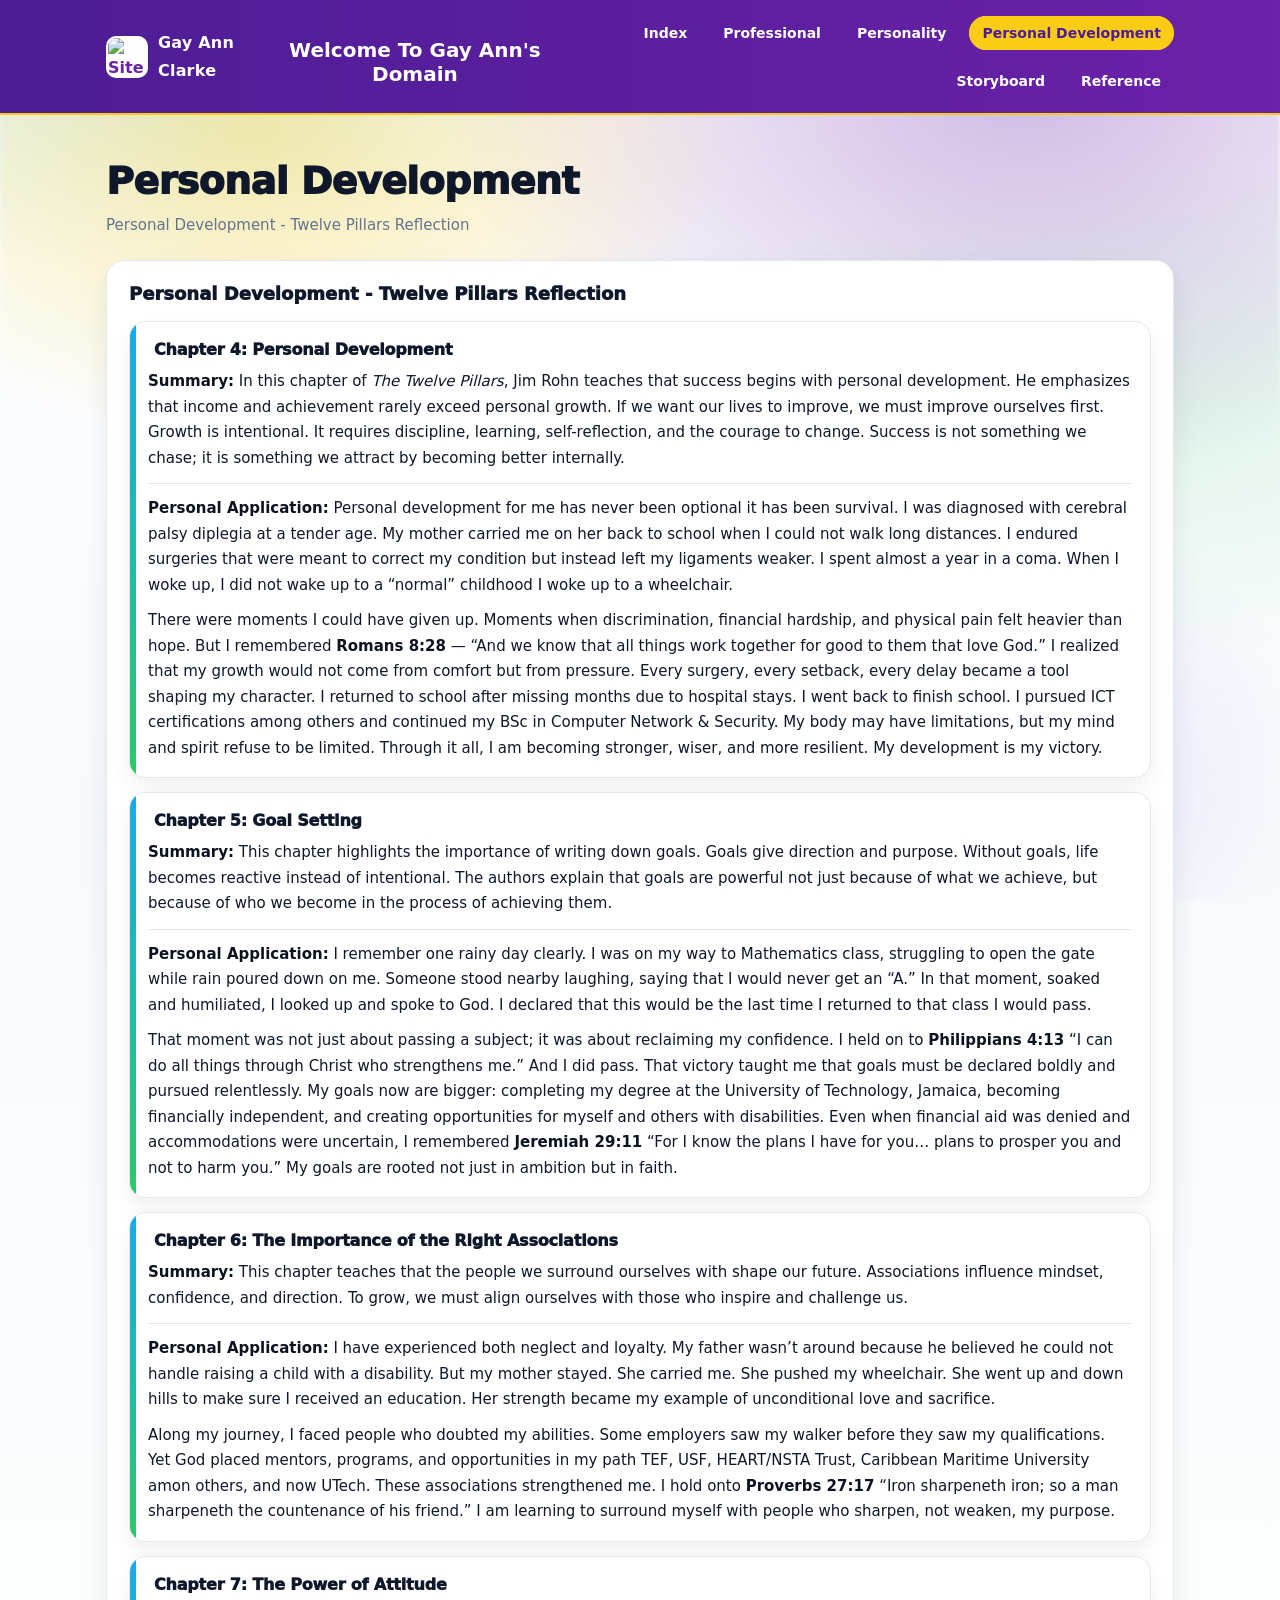
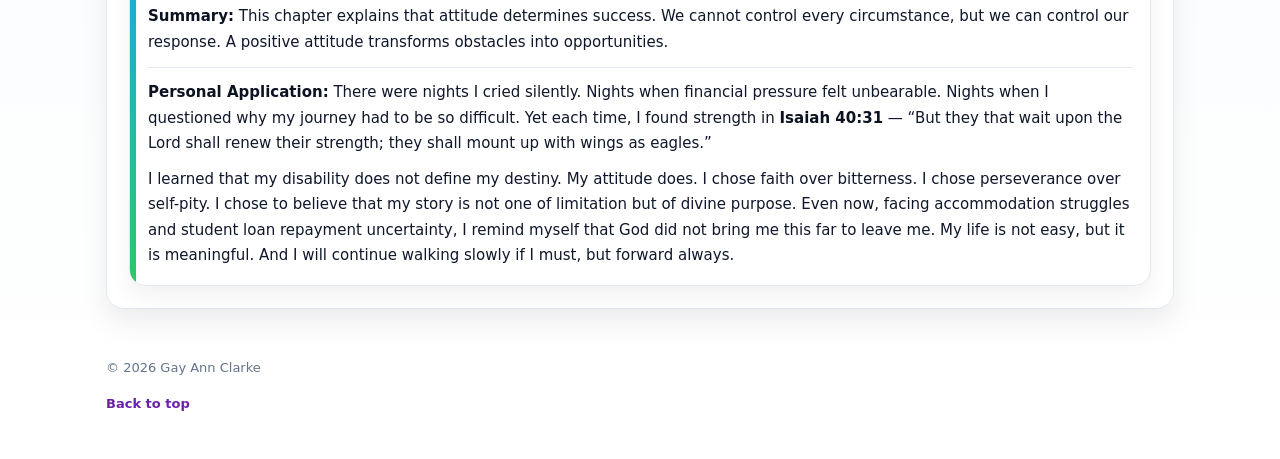
==== Personal Development.html @ c6fb5a7b "Add files via upload" ====
<!DOCTYPE html>
<html lang="en">
<head>
  <meta charset="UTF-8" />
  <meta name="viewport" content="width=device-width, initial-scale=1.0" />
  <title>Personal Development | Gay Ann Clarke</title>
  <link rel="stylesheet" href="../style.css" />

  <style>
    :root{
      --bg:#f7fafc;
      --card:#ffffff;
      --text:#0f172a;
      --muted:#64748b;
      --accent:#0ea5e9;       /* different accent than the other page */
      --accent2:#22c55e;      /* subtle secondary accent */
      --border:#e2e8f0;
      --shadow:0 12px 28px rgba(2,6,23,.08);
      --radius:18px;
    }

    *{ box-sizing:border-box; }
    body{
      margin:0;
      font-family:system-ui,-apple-system,Segoe UI,Roboto,Arial,sans-serif;
      color:var(--text);
      background:
        radial-gradient(900px 450px at 10% 0%, rgba(14,165,233,.18), transparent 60%),
        radial-gradient(900px 450px at 90% 20%, rgba(34,197,94,.12), transparent 55%),
        linear-gradient(180deg, #ffffff 0%, var(--bg) 40%, #ffffff 100%);
      line-height:1.7;
    }
	
header{
  position: sticky;
  top: 0;
  z-index: 10;
  background: linear-gradient(90deg, var(--purple-dark), var(--purple));
  border-bottom: 2px solid var(--yellow);
  backdrop-filter: none;
}

header h1,
header nav a{
  color: #fff !important;
}

header nav a.active{
  color: var(--purple-dark) !important;
}

    nav ul{
      list-style:none;
      display:flex;
      flex-wrap:wrap;
      gap:10px;
      padding:0;
      margin:0;
      justify-content:flex-end;
    }

    nav a{
      text-decoration:none;
      color:var(--text);
      padding:8px 12px;
      border-radius:999px;
      border:1px solid transparent;
      font-size:14px;
    }

    nav a:hover{
      background:#fff;
      border-color:var(--border);
    }

    nav a.active{
      background:rgba(14,165,233,.12);
      border-color:rgba(14,165,233,.25);
      color:#0369a1;
      font-weight:900;
    }

    main{
      max-width:1100px;
      margin:0 auto;
      padding:44px 16px 28px;
    }

    .page-title{
      margin:0 0 8px;
      font-size:clamp(26px, 3vw, 38px);
      font-weight:950;
      letter-spacing:-0.6px;
    }

    .page-subtitle{
      margin:0 0 22px;
      color:var(--muted);
      max-width:85ch;
      font-size:15px;
    }

    .panel{
      background: var(--card);
      border: 1px solid var(--border);
      border-radius: var(--radius);
      box-shadow: var(--shadow);
      padding: 22px;
    }

    .chapters{
      margin-top: 16px;
      display: grid;
      grid-template-columns: repeat(12, 1fr);
      gap: 14px;
    }

    .chapter{
      grid-column: span 12;
      background: #ffffff;
      border: 1px solid var(--border);
      border-radius: 16px;
      box-shadow: 0 10px 22px rgba(2,6,23,.06);
      padding: 18px 18px 16px;
      position: relative;
      overflow: hidden;
    }

    /* distinct chapter style: left accent bar */
    .chapter::before{
      content:"";
      position:absolute;
      left:0; top:0; bottom:0;
      width:6px;
      background: linear-gradient(180deg, var(--accent), var(--accent2));
      opacity:.95;
    }

    .chapter h3{
      margin:0 0 10px 0;
      padding-left: 6px;
      font-size:16px;
      font-weight:950;
      letter-spacing:-0.2px;
    }

    .chapter p{
      margin: 10px 0 0;
      font-size: 15px;
      color: var(--text);
    }

    .chapter p strong{
      color:#0b1220;
    }

    /* subtle separators inside each chapter */
    .chapter .divider{
      height:1px;
      background: var(--border);
      margin: 12px 0;
    }

    footer{
      max-width:1100px;
      margin:0 auto;
      padding:20px 16px 30px;
      color:var(--muted);
      font-size:13px;
    }

    @media (max-width: 900px){
      .header-inner{ flex-direction:column; align-items:flex-start; }
      nav ul{ justify-content:flex-start; }
      .panel{ padding:18px; }
    }
  </style>
</head>

<body>
  <a id="top"></a>
  <header>
    <div class="navbar">
      <a class="brand" href="index.html">
        <img src="../Assets/logo.png" alt="Site logo">
        <span>Gay Ann Clarke</span>
      </a>
      <h1>Welcome To Gay Ann's Domain</h1>
      <nav>
        <ul>
          <li><a href="index.html">Index</a></li>
          <li><a href="Professional.html">Professional</a></li>
          <li><a href="Personality.html">Personality</a></li>
          <li><a class="active" href="Personal Development.html">Personal Development</a></li>
          <li><a href="storyboard.html">Storyboard</a></li>
          <li><a href="reference.html">Reference</a></li>
        </ul>
      </nav>
    </div>
  </header>

  <main>
    <h2 class="page-title">Personal Development</h2>
    <p class="page-subtitle">
      Personal Development - Twelve Pillars Reflection
    </p>

    <section id="development" class="panel">
      <h2 style="margin:0; font-size:18px; font-weight:950;">
        Personal Development - Twelve Pillars Reflection
      </h2>

      <div class="chapters">

        <div class="chapter">
          <h3>Chapter 4: Personal Development</h3>
          <p><strong>Summary:</strong> In this chapter of <em>The Twelve Pillars</em>, Jim Rohn teaches that success begins with personal development. He emphasizes that income and achievement rarely exceed personal growth. If we want our lives to improve, we must improve ourselves first. Growth is intentional. It requires discipline, learning, self-reflection, and the courage to change. Success is not something we chase; it is something we attract by becoming better internally.</p>

          <div class="divider"></div>

          <p><strong>Personal Application:</strong> Personal development for me has never been optional it has been survival. I was diagnosed with cerebral palsy diplegia at a tender age. My mother carried me on her back to school when I could not walk long distances. I endured surgeries that were meant to correct my condition but instead left my ligaments weaker. I spent almost a year in a coma. When I woke up, I did not wake up to a “normal” childhood I woke up to a wheelchair.</p>

          <p>There were moments I could have given up. Moments when discrimination, financial hardship, and physical pain felt heavier than hope. But I remembered <strong>Romans 8:28</strong> — “And we know that all things work together for good to them that love God.” I realized that my growth would not come from comfort but from pressure. Every surgery, every setback, every delay became a tool shaping my character. I returned to school after missing months due to hospital stays. I went back to finish school. I pursued ICT certifications among others and continued my BSc in Computer Network & Security. My body may have limitations, but my mind and spirit refuse to be limited. Through it all, I am becoming stronger, wiser, and more resilient. My development is my victory.</p>
        </div>

        <div class="chapter">
          <h3>Chapter 5: Goal Setting</h3>
          <p><strong>Summary:</strong> This chapter highlights the importance of writing down goals. Goals give direction and purpose. Without goals, life becomes reactive instead of intentional. The authors explain that goals are powerful not just because of what we achieve, but because of who we become in the process of achieving them.</p>

          <div class="divider"></div>

          <p><strong>Personal Application:</strong> I remember one rainy day clearly. I was on my way to Mathematics class, struggling to open the gate while rain poured down on me. Someone stood nearby laughing, saying that I would never get an “A.” In that moment, soaked and humiliated, I looked up and spoke to God. I declared that this would be the last time I returned to that class I would pass.</p>

          <p>That moment was not just about passing a subject; it was about reclaiming my confidence. I held on to <strong>Philippians 4:13</strong>  “I can do all things through Christ who strengthens me.” And I did pass. That victory taught me that goals must be declared boldly and pursued relentlessly. My goals now are bigger: completing my degree at the University of Technology, Jamaica, becoming financially independent, and creating opportunities for myself and others with disabilities. Even when financial aid was denied and accommodations were uncertain, I remembered <strong>Jeremiah 29:11</strong> “For I know the plans I have for you… plans to prosper you and not to harm you.” My goals are rooted not just in ambition but in faith.</p>
        </div>

        <div class="chapter">
          <h3>Chapter 6: The Importance of the Right Associations</h3>
          <p><strong>Summary:</strong> This chapter teaches that the people we surround ourselves with shape our future. Associations influence mindset, confidence, and direction. To grow, we must align ourselves with those who inspire and challenge us.</p>

          <div class="divider"></div>

          <p><strong>Personal Application:</strong> I have experienced both neglect and loyalty. My father wasn’t around because he believed he could not handle raising a child with a disability. But my mother stayed. She carried me. She pushed my wheelchair. She went up and down hills to make sure I received an education. Her strength became my example of unconditional love and sacrifice.</p>

          <p>Along my journey, I faced people who doubted my abilities. Some employers saw my walker before they saw my qualifications. Yet God placed mentors, programs, and opportunities in my path TEF, USF, HEART/NSTA Trust, Caribbean Maritime University amon others, and now UTech. These associations strengthened me. I hold onto <strong>Proverbs 27:17</strong>  “Iron sharpeneth iron; so a man sharpeneth the countenance of his friend.” I am learning to surround myself with people who sharpen, not weaken, my purpose.</p>
        </div>

        <div class="chapter">
          <h3>Chapter 7: The Power of Attitude</h3>
          <p><strong>Summary:</strong> This chapter explains that attitude determines success. We cannot control every circumstance, but we can control our response. A positive attitude transforms obstacles into opportunities.</p>

          <div class="divider"></div>

          <p><strong>Personal Application:</strong> There were nights I cried silently. Nights when financial pressure felt unbearable. Nights when I questioned why my journey had to be so difficult. Yet each time, I found strength in <strong>Isaiah 40:31</strong> — “But they that wait upon the Lord shall renew their strength; they shall mount up with wings as eagles.”</p>

          <p>I learned that my disability does not define my destiny. My attitude does. I chose faith over bitterness. I chose perseverance over self-pity. I chose to believe that my story is not one of limitation but of divine purpose. Even now, facing accommodation struggles and student loan repayment uncertainty, I remind myself that God did not bring me this far to leave me. My life is not easy, but it is meaningful. And I will continue walking slowly if I must, but forward always.</p>
        </div>

      </div>
    </section>
  </main>

  <footer>
    <p>&copy; 2026 Gay Ann Clarke</p>
  
    <p><a href="#top">Back to top</a></p>
</footer>
</body>
</html>
---- style.css ----
/* =========================
   GLOBAL VARIABLES (THEME)
========================= */
:root{
  --bg: #faf7ff;

  --card: #ffffff;
  --text: #1f1147;
  --muted: #6b5ca5;

  /* THEME COLORS */
  --purple: #6b21a8;
  --purple-dark: #4c1d95;
  --yellow: #facc15;
  --yellow-soft: #fde68a;

  --border: #e5e7eb;
  --shadow: 0 10px 25px rgba(0,0,0,.08);
  --radius: 16px;
}

/* =========================
   BASE STYLES
========================= */
*{
  box-sizing: border-box;
}

body{
  margin: 0;
  padding: 0;

  font-family: Arial, sans-serif;
  color: var(--text);

  background: linear-gradient(135deg, #fff7cc 0%, #f3e8ff 45%, #ede9fe 100%);

  line-height: 1.7;
}

/* =========================
   BACKGROUND GLOW (SUBTLE)
========================= */
body::before{
  content:"";
  position: fixed;
  inset: 0;
  z-index: -1;
  background:
    radial-gradient(800px 500px at 20% 15%, rgba(250, 204, 21, .35), transparent 60%),
    radial-gradient(900px 600px at 80% 10%, rgba(107, 33, 168, .30), transparent 65%),
    radial-gradient(700px 500px at 70% 85%, rgba(99, 102, 241, .18), transparent 60%);
  filter: blur(2px);
  animation: bgDrift 14s ease-in-out infinite alternate;
}

@keyframes bgDrift{
  from{ transform: translate3d(-10px, -8px, 0) scale(1.02); }
  to  { transform: translate3d(10px, 8px, 0) scale(1.04); }
}


main{
  max-width: 1100px;
  margin: 0 auto;
  padding: 42px 16px 28px;
}

p{ margin: 0 0 14px; }

h1, h2, h3, h4{
  line-height: 1.2;
  margin: 0 0 12px;
}

ul{
  margin: 0 0 14px;
  padding-left: 20px;
}

li{
  line-height: 1.6;
  margin: 6px 0;
}

a{
  color: var(--purple);
  font-weight: bold;
  text-decoration: none;
}

a:hover{
  text-decoration: underline;
}

/* =========================
   HEADER + NAV
========================= */
header{
  position: sticky;
  top: 0;
  z-index: 10;

  background: rgba(255,255,255,.9);
  backdrop-filter: blur(10px);

  border-bottom: 2px solid var(--yellow);
}

header h1{
  margin: 0;
  padding: 18px 16px 8px;

  font-size: 20px;
  font-weight: 900;
  text-align: center;

  color: var(--purple-dark);
}
/* =========================
   NAV + LOGO
========================= */
header{
  position: sticky;
  top: 0;
  z-index: 10;
  background: linear-gradient(90deg, var(--purple-dark), var(--purple));
  border-bottom: 2px solid var(--yellow);
}

.navbar{
  max-width: 1100px;
  margin: 0 auto;
  padding: 14px 16px;
  display: flex;
  align-items: center;
  justify-content: space-between;
  gap: 16px;
}

.brand{
  display: flex;
  align-items: center;
  gap: 10px;
  text-decoration: none;
}

.brand img{
  width: 42px;
  height: 42px;
  border-radius: 10px;
  border: 2px solid rgba(255,255,255,.6);
  background: #fff;
}

.brand span{
  font-weight: 800;
  letter-spacing: .2px;
  color: #fff;
}

header nav a{
  color: #fff;
}

header nav a:hover,
header nav a:focus{
  background: rgba(255,255,255,.14);
  border-color: rgba(255,255,255,.22);
}

header nav a.active{
  background: var(--yellow);
  color: var(--purple-dark);
  border-color: var(--yellow);
}

/* =========================
   FAVOURITES CARDS
========================= */
.cards{
  display: grid;
  gap: 16px;
  grid-template-columns: 1fr;
  margin-top: 12px;
}

.card{
  background: var(--card);
  border: 1px solid var(--border);
  border-radius: var(--radius);
  box-shadow: var(--shadow);
  padding: 16px;
  transition: transform .2s ease, box-shadow .2s ease;
}

.card:hover{
  transform: translateY(-3px);
  box-shadow: 0 14px 32px rgba(0,0,0,.10);
}

.card h3{
  margin-top: 0;
}

.table-wrap{
  overflow-x: auto;
}

table{
  width: 100%;
  border-collapse: collapse;
  margin-top: 12px;
  background: var(--card);
  border-radius: 12px;
  overflow: hidden;
}

th, td{
  padding: 10px 12px;
  border-bottom: 1px solid var(--border);
  text-align: left;
}

th{
  background: rgba(107,33,168,.08);
}

/* =========================
   RESPONSIVE (RUBRIC MIN-WIDTH)
========================= */
@media (min-width:600px){
  .cards{
    grid-template-columns: repeat(2, 1fr);
  }
}

@media (min-width:950px){
  .cards{
    grid-template-columns: repeat(3, 1fr);
  }

  nav ul{
    gap: 12px;
  }
}

/* APA hanging indent */
.apa-ref{ padding-left: 32px; text-indent: -32px; margin: 10px 0; }



/* =========================
   GLOW + PAGE ANIMATIONS
========================= */
@keyframes glowPulse{
  0%,100%{ box-shadow: 0 0 0 rgba(250,204,21,0), 0 0 0 rgba(107,33,168,0); }
  50%{ box-shadow: 0 0 22px rgba(250,204,21,.28), 0 0 28px rgba(107,33,168,.22); }
}

@keyframes fadeUp{
  from{ opacity: 0; transform: translateY(10px); }
  to{ opacity: 1; transform: translateY(0); }
}

/* Gentle entrance on main content blocks */
main > section,
main > article,
main > .card,
.card,
.resume-section,
.storyboard-card{
  animation: fadeUp .7s ease both;
}

/* Glowing hover for interactive elements */
a:hover,
button:hover,
.card:hover,
section:hover{
  animation: glowPulse 1.4s ease-in-out infinite;
}
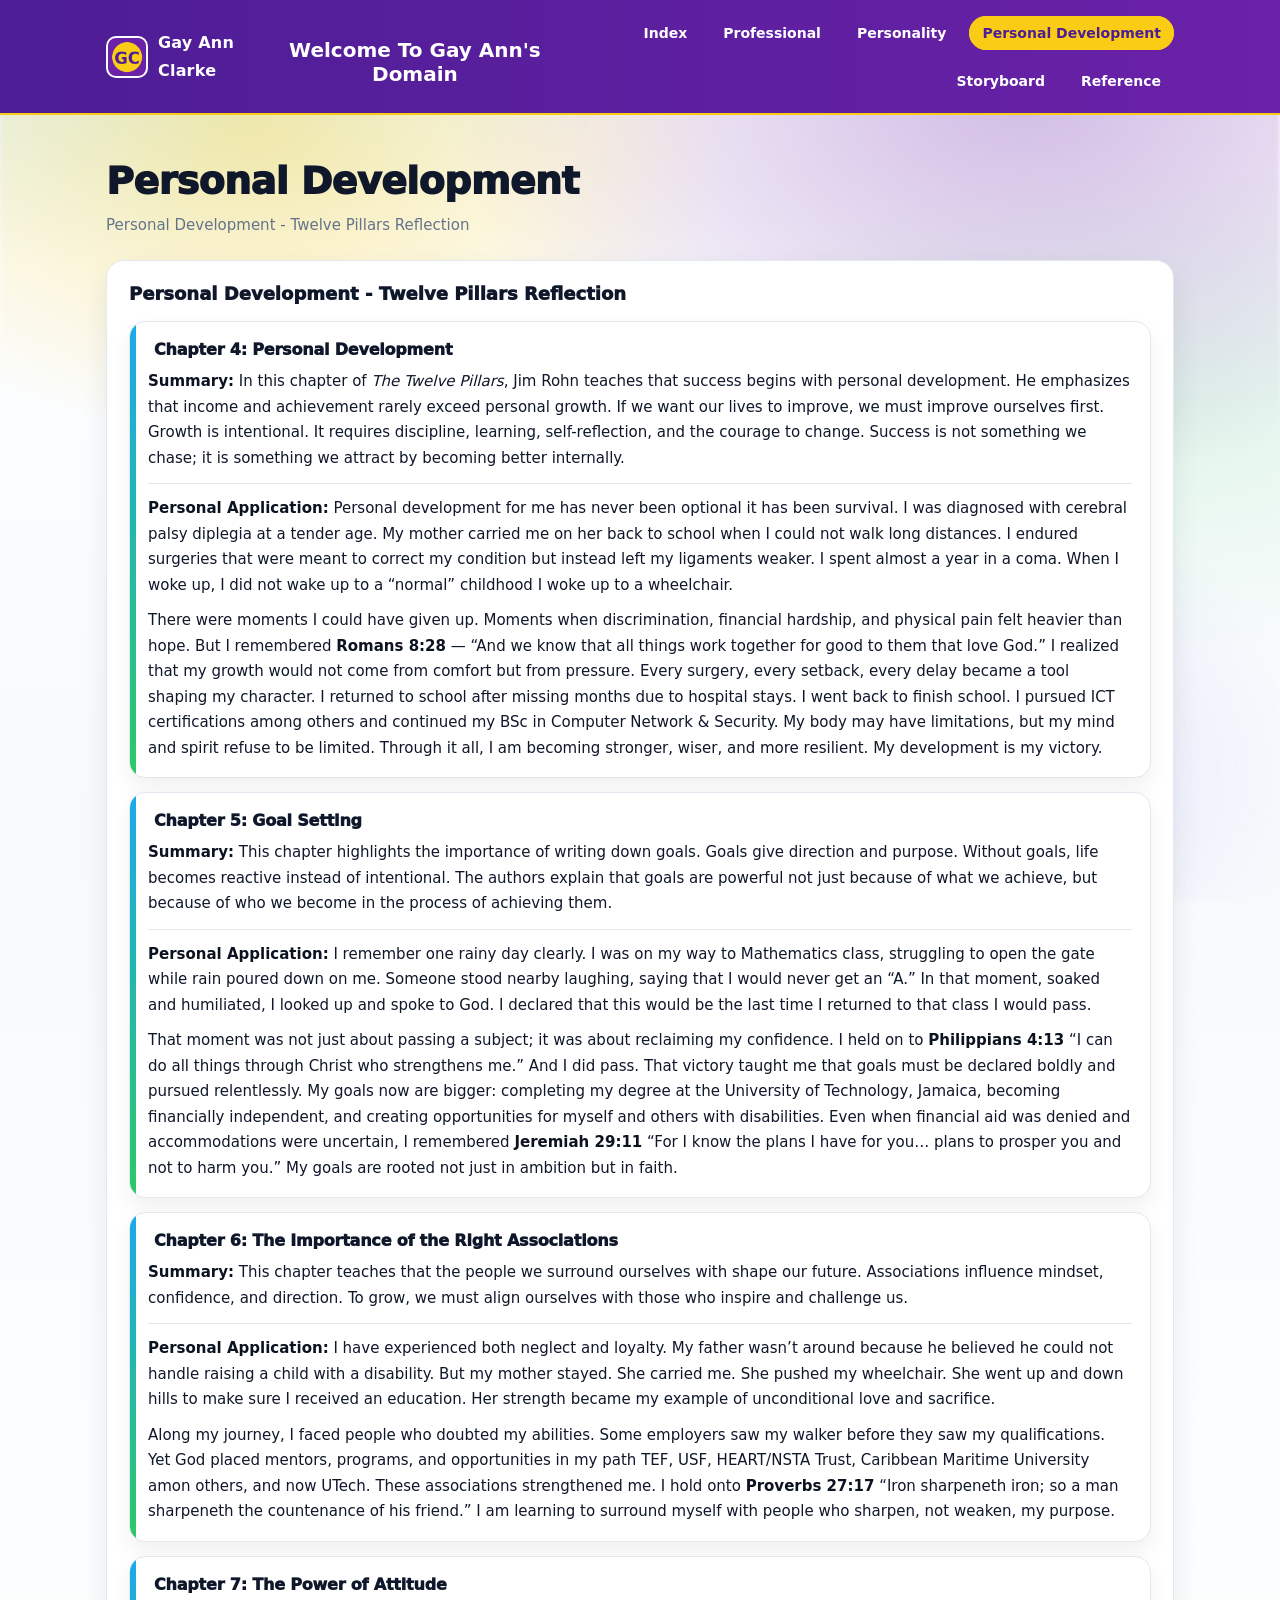
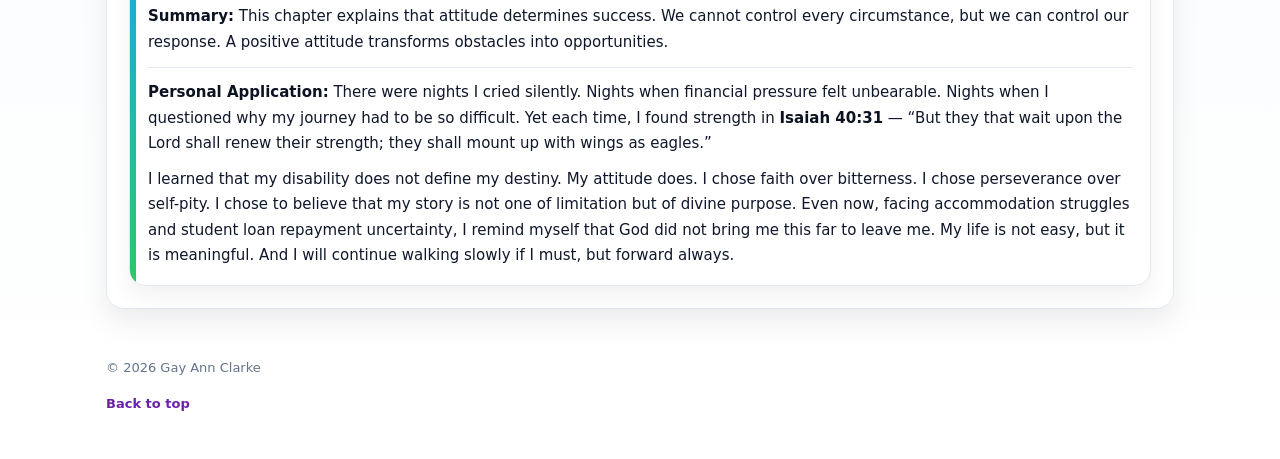
==== commit 1a956734: "Update Personal Development.html" ====
--- a/Personal Development.html
+++ b/Personal Development.html
@@ -182,7 +182,7 @@
   <header>
     <div class="navbar">
       <a class="brand" href="index.html">
-        <img src="../Assets/logo.png" alt="Site logo">
+        <img src="logo.png" alt="Site logo">
         <span>Gay Ann Clarke</span>
       </a>
       <h1>Welcome To Gay Ann's Domain</h1>
@@ -266,4 +266,4 @@
     <p><a href="#top">Back to top</a></p>
 </footer>
 </body>
-</html>+</html>
